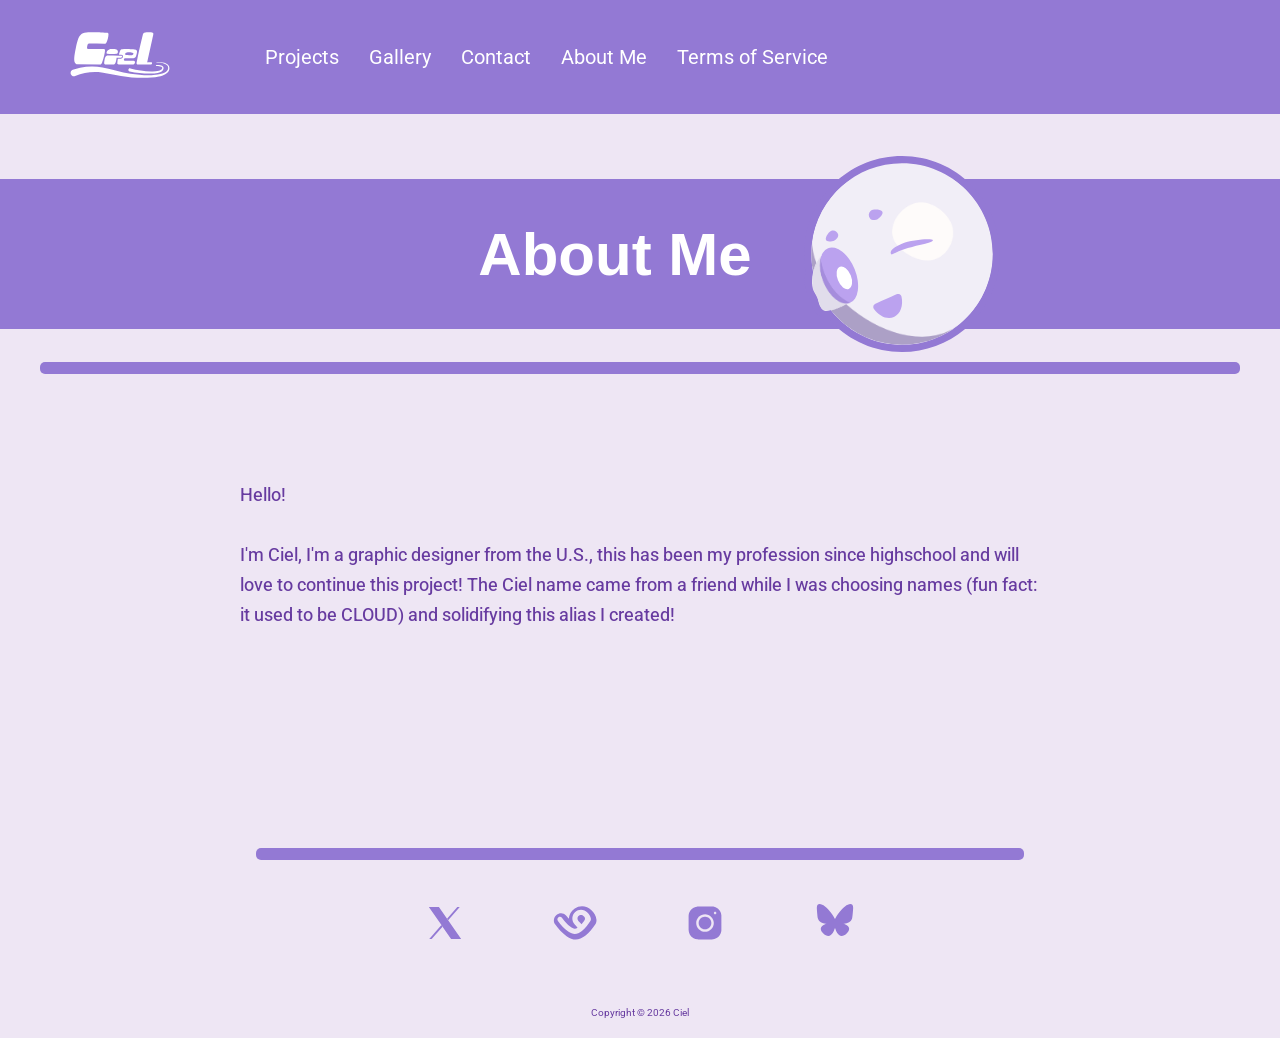
==== about_me.html @ c33e116c "Add files via upload" ====
<!DOCTYPE html>
<html lang="en">
<head>
    <meta charset="UTF-8">
    <meta name="viewport" content="width=device-width, initial-scale=1.0">
    <title>Ciel_Projectt</title>

    <link rel="stylesheet" href="style.css">

</head>
<body>
    <header>
        <nav>
            <a href="index.html"> <img class="nav_img" src="/Assets/Ciel_logo-01 copy.svg" width="100px" alt=""> </a>

            <ul>
                <li><a href="index.html">Projects</a></li>
                <li><a href="Gallery.html">Gallery</a></li>
                <li><a href="Contact.html">Contact</a></li>
                <li><a href="about_me.html">About Me</a></li>
                <li><a href="tos.html">Terms of Service</a></li>
            </ul>

        </nav>

        

    </header>

    <section>
        <div class="header_body">

            <svg width="10000" height="150" xmlns="http://www.w3.org/2000/svg">
            <rect width="10000" height="10000" x="0" y="0"/>
            </svg> 
        
            <h1>About Me</h1>

            <img class="mascot" src="/Assets/Ciel_Wink.svg" width="300px" alt="">

        </div>

        <hr class="header_line">

        
        <!-- <p class="caps_text">LOADING INSTANCE . . .</p>
        <p class="caps_text">COMPLETED . . .</p>
        <p class="caps_text">ENJOY</p> -->

        

        <!-- <svg width="300" height="130" xmlns="http://www.w3.org/2000/svg">
            <rect width="200" height="100" x="10" y="10" fill="white" />
        </svg> -->

    </section>

    <section id="about"> 
             
        <p>Hello! <br><br> I'm Ciel, I'm a graphic designer from the U.S., this has been my profession since highschool and will love to continue this project! The Ciel name came from a friend while I was choosing names (fun fact: it used to be CLOUD) and solidifying this alias I created!</p>
        

    </section>


    <footer>

        <hr class="footer_line">

        <section class="social_media"> 



            <ul>
                <li>
                    <a href=""><img src="/Assets/Tiwtter symbol-01.svg" width="50px" alt=""></a>
                </li>

                <li>
                    <a href=""> <img src="/Assets/Vgen_symbol-01.svg" width="50px" alt=""></a>
                </li>

                <li>
                    <a href=""> <img src="/Assets/Instagram Symbol-01.svg" width="50px" alt=""></a>
                </li>
                
                <li>
                    <a href=""> <img src="/Assets/Bluesky_Logo.svg" width="50px" alt=""></a>
                </li>
            </ul>


        </section>


        <p class="footer_txt">Copyright &copy 2026 Ciel </p>

    </footer>
    
</body>
</html>
---- style.css ----
@import url('https://fonts.googleapis.com/css2?family=Roboto:ital,wght@0,100..900;1,100..900&display=swap');

* {
  box-sizing: border-box;
}

:root {
    --primary-color: #9379D4;
    --secondary-color: #eee6f4;
    --text-color: #673ba0;
}

body {
    margin: 0;
    padding: 0;
    background-color: var(--secondary-color);
    font-family: Roboto;

    scrollbar-width: none;
    -ms-overflow-style: none;
}

::-webkit-scrollbar {
  display: none
}

header nav{
    display: flex;
    padding: 5px 5px 5px 70px;
    background-color: var(--primary-color);

}

header ul {
    list-style: none;
    display: flex;
    gap: 40px;
    margin: 0;
    padding-left: 100px;
    align-self: center;
    z-index: 2;
}

header ul li{
    font-size: 20px;
    font-family: "Roboto";
    color: white;
    margin: -5px;
}

header ul li a{
    transition: border-bottom 0.2s, color 0.2s, padding 0.2s, opacity 0.2s;

}

header ul li a, a:visited{
    color: white;
    text-decoration-line: none;
    border-bottom: 2px solid transparent;
    margin: -5px;
    padding: 5px;
}

header ul li a {transition-timing-function: ease-in-out;}

header ul li a:hover{
    padding: 5px;
    border-bottom: 2px solid var(--secondary-color);
}

header svg{

    position: absolute;
    z-index: 1;
    border-right-color: transparent;
}

section svg{
    position: absolute;
    z-index: -2;
    color: white;
}


section{

    padding: 40px
}

.header_body{
    display: flex;
    gap: 50px;
    align-items: center;
    justify-content: center;
}

.header_body svg{
    color: var(--primary-color);
    fill: var(--primary-color);
    padding: 0;
    left: 0;
}

h1{
    font-family: sans-serif;
    font-size: 60px;
    display: inline;
    color: white;
    animation-name: header;
    animation-duration: 1s;
}

@keyframes header {
    from {color: transparent;}
    to {color: white;}
}

.h1 {animation-timing-function: ease;}

.mascot{
    display: inline;
    max-width: 200px;
    
    animation-name: mascot;
    animation-duration: 1s;
}

@keyframes mascot {
    0% {opacity: 0%; padding-top: 80px; rotate: -60deg;}
    50% {opacity: 100%; padding-top: 0px; rotate: 5deg;}
    100% {opacity: 100%; padding-top: 0px; rotate: 0deg;}
}  

.mascot {animation-timing-function: ease;}

.header_line{
    border: 3px solid var(--primary-color);
    border-radius: 5px;
    animation-name: moving_line;
    animation-duration: 0.5s;
}


@keyframes moving_line {
    from {width: 0%; border-color: transparent;}
    to {width: 100%;}
}

.header_line {animation-timing-function: ease;}

.header_line{
    border: 6px solid var(--primary-color);
    border-radius: 5px;
    animation-name: moving_line;
    animation-duration: 1s;
}

@keyframes moving_line {
    from {width: 0%; border-color: transparent;}
    to {width: 100%;}
}

#project_gallery{
    display: grid;
    grid-template-columns: auto auto auto auto;
    gap: 40px;
    padding-top: 0px;
    justify-content: center;
    animation-name: Gallery_transparent;
    animation-duration: 1s;
}

#project_gallery a {
    text-decoration-line: none;
    transition-timing-function: ease-in-out;
    border-radius: 10px;
    transition: background-color 0.2s, color 0.2s, margin 0.2s, padding 0.2s;
}


#project_gallery a:hover{
    background-color: var(--primary-color);
    color: white;
    margin: -20px;
    padding: 15px;
    cursor: crosshair;
}

#project_gallery a:hover p {
    color: white;
}

#project_gallery a p{
    text-decoration-line: none;
    color: var(--text-color);
    font-size: large;
}

#gallery_responsive{
    display: flex;
    flex-wrap: wrap;
    justify-content: center;
    padding-top: 0;
    pointer-events: none;
}

#gallery_responsive a:hover{
    cursor: crosshair;
}

.gal_column{
    flex: 25%;
    max-width: 25%;
    padding: 0 10px;
}

.gal_column img {
    margin-top: 20px;
    vertical-align: middle;
    width: 100%;
}

@keyframes Gallery_transparent {
    from {opacity: 0%; padding-top: 80px;}
    to {opacity: 100%; padding-top: 0px;}
}  

@media (max-width: 1200px) {

    #project_gallery{
        grid-template-columns: auto;
    }


    nav{
        display: block !important;
    }

    header nav{
        padding: 0;
    }

    header nav a img{
        display: block;
        width: 200px !important;
        margin: auto;
    }

    nav ul{
        display: block;
        padding: 0;
    }

    nav ul li{
        font-size: 30px;
        padding-bottom: 30px;
        text-align: center;

    }

    .header_body svg {
        color: var(--primary-color);
        padding: 0;
        left: 0;
        max-width: 75%;
    }

    .header_body{
        gap: 60px;
        align-items: none;
        justify-content: none;
    }

    .gal_column {
        -ms-flex: 100%;
        flex: 50%;
        max-width: 100%;

    }

    .project_title{
        text-align: center;
    }

    .proj_section{
        padding: 70px !important;
    }
    
    .proj_txt{
        width: 100% !important;
        max-width: 100% !important;
    }
    
    #about{
        padding: 0 5px 0 5px !important;
    }

    .proj_layer_justimg{

        justify-content: center !important;
    }

    #tos{
        padding: 0 80px 100px 80px !important;
        width: 100% !important;
    }

}

@media (min-width: 1200px) {

    h1{
        padding-left: 200px;
    }
    
}

#project_gallery a img{
  max-width: 300px;
  height: auto;
}

.social_media{
    padding: 20px;
}

footer .social_media ul{
    list-style: none;
    display: flex;
    max-width: 50%;
    padding: 10px;
    justify-content: space-evenly;
    margin: auto;
}


footer .social_media ul a img{
    transition: border-bottom 0.2s, background-color 0.2s;
    color: var(--primary-color);
    border-radius: 3px;
    border-bottom: 5px solid transparent;
}

footer .social_media ul a img:hover{
    border-bottom: 5px solid var(--primary-color);

}



.footer_line{
    border: 6px solid var(--primary-color);
    border-radius: 5px;
    width: 60%;
    animation-name: moving_line_f;
    animation-duration: 0.2s;
}

.footer_line {animation-timing-function: ease;}

@keyframes moving_line_f {
    from {width: 0%; border-color: transparent;}
    to {width: 60%;}
}

footer p{
    font-size: 20px;
    color: var(--primary-color);
    text-align: center;
}

.footer_txt{
    padding: 20px;
    text-align: center;
    color: var(--text-color);
    margin: auto;
    font-size: 10px;
}

/* Contact */

#contact{
    display: flex;
    color: white;
    gap: 100px;
    justify-content: center;
    flex-wrap: wrap;
    background-color: var(--primary-color);
}

form{
    padding: 60px 80px 60px 80px;
    width: 600px;
    font-family: "Roboto";
    background-color: var(--secondary-color);
    border-radius: 10px;
}

.contact_left{
    font-size: 30px;
    font-weight: bold;
}

form label{
    font-family: "Roboto";
    width: 100%;
    color: var(--primary-color);
    font-size: 20px;
    font-weight: bold;
}



form input{
    font-family: "Roboto";
    width: 100%;
    padding: 20px;
    margin-top: 10px;
    margin-bottom: 20px;
    font-size: 15px;
    border: none;
    color: var(--text-color);
    border-radius: 10px;
    background-color: white;

    border: 3px solid var(--primary-color);
    outline: none;
}

textarea{
    width: 100%;
    resize: none;
    font-size: 15px;
    padding: 20px;
    color: var(--text-color);
    border: none;
    border-radius: 10px;
    margin-top: 20px;
    background-color: white;

    border: 3px solid var(--primary-color);
    outline: none;
}



button[type=submit]{
    background-color: #a382eb;
    color: white;
    margin-top: 50px;
    font-size: 20px;
    transition-timing-function: ease-in-out;
    transition: background-color 0.2s;
    border: none;
    padding: 30px;
    border-radius: 10px;
    width: 100%;
    
}

button[type=submit]:hover{
    background-color: #c5b6e6;
}

button[type=submit]:active{
    background-color: #9b85cb;

}



/* About Me */
 
#about{
    padding: 0 200px 100px 200px;
    margin-bottom: 60px;
}

#about p{
    padding: 40px;
    color: var(--text-color);
    font-size: large;
    line-height: 30px;
    font-weight: 450;
}

/* terms of service */

#tos{
    padding: 0 150px 100px 150px;
    color: var(--text-color);
    width: 75%;
}

#tos p{
    line-height: 30px;
    font-weight: 450;
    padding-bottom: 20px;
}

/* Project Details */


.project_title{
    font-size: 60px;
    font-weight: bold;
}

.project_title, .project_description{
    padding: 0;
    color: var(--text-color);
    animation-name: header_project;
    animation-duration: 1s;
}

@keyframes header_project {
    from {opacity: 0%; }
    to {opacity: 100%; }
}  

.proj_section{
    padding: 0px 150px 100px 150px;
}

.proj_txt{
    max-width: 50%;
    color: var(--text-color);
    word-spacing: 2px;
    line-height: 20px;

}

.proj_layer{
    display: flex;
    flex-wrap: wrap;
    gap: 50px;
    justify-content: space-between;
}

.proj_img{
    max-width: 500px;
    height: auto;
    justify-self: center;
}

.proj_img img{
    max-width: 100%;
    height: auto;
}

.proj_img p{
    color: var(--text-color);
}

.proj_layer_justimg{
    padding-top: 80px;
    display: flex;
    gap: 20px;
    flex-wrap: wrap;
    justify-content: space-between;
}

.proj_layer_justimg img{
    max-width: 300px;
}

.proj_two_img_layer{
    display: flex;
    gap: 50px;
    flex-wrap: wrap;
    padding-top: 50px;
}
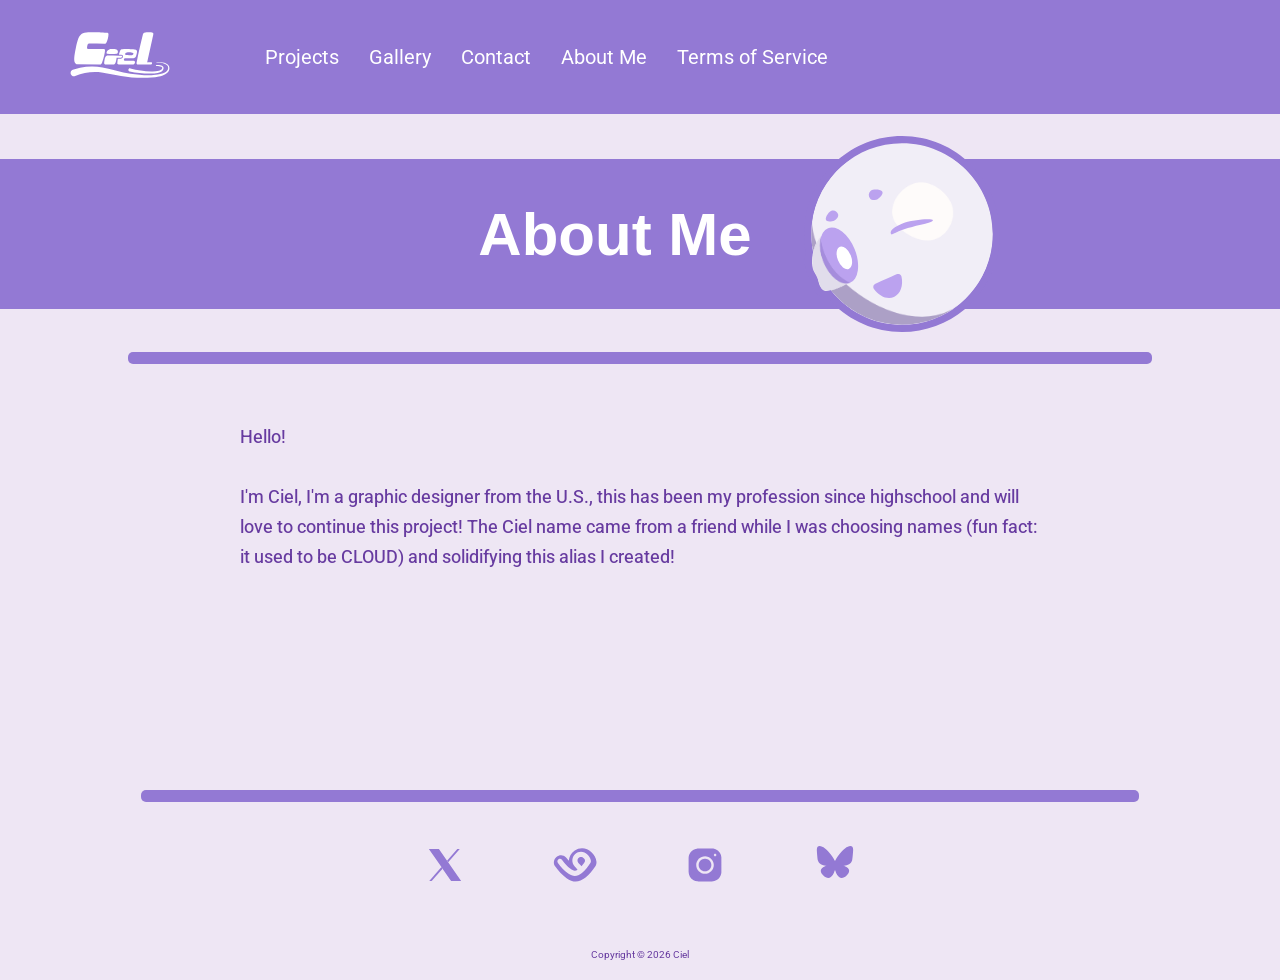
==== commit 31f45d83: "Add files via upload" ====
--- a/about_me.html
+++ b/about_me.html
@@ -3,7 +3,14 @@
 <head>
     <meta charset="UTF-8">
     <meta name="viewport" content="width=device-width, initial-scale=1.0">
-    <title>Ciel_Projectt</title>
+    <title>About Me</title>
+
+            <meta content="Ciel Graphics" property="og:title" />
+    <meta content="Portfolio for Ciel's Work" property="og:description" />
+    <meta content="https://embed.com/cielgraphic.com" property="og:url" />
+    <meta content="https://embed.com/Assets/Images/Ciel_Wink.svg" property="og:image" />
+    <meta name="twitter:card" content="summary_large_image">
+    <meta content="#9379D4" data-react-helmet="true" name="theme-color" />
 
     <link rel="stylesheet" href="style.css">
 
@@ -27,7 +34,7 @@
 
     </header>
 
-    <section>
+    <section class="title">
         <div class="header_body">
 
             <svg width="10000" height="150" xmlns="http://www.w3.org/2000/svg">
@@ -40,7 +47,6 @@
 
         </div>
 
-        <hr class="header_line">
 
         
         <!-- <p class="caps_text">LOADING INSTANCE . . .</p>
@@ -54,6 +60,9 @@
         </svg> -->
 
     </section>
+
+    <hr class="header_line">
+
 
     <section id="about"> 
              
--- a/style.css
+++ b/style.css
@@ -15,6 +15,7 @@
     padding: 0;
     background-color: var(--secondary-color);
     font-family: Roboto;
+    overflow-x: hidden;
 
     scrollbar-width: none;
     -ms-overflow-style: none;
@@ -22,6 +23,10 @@
 
 ::-webkit-scrollbar {
   display: none
+}
+
+.title{
+    padding: 20px 0 10px 0;
 }
 
 header nav{
@@ -81,11 +86,6 @@
     color: white;
 }
 
-
-section{
-
-    padding: 40px
-}
 
 .header_body{
     display: flex;
@@ -153,18 +153,19 @@
     border-radius: 5px;
     animation-name: moving_line;
     animation-duration: 1s;
+    width: 80%;
 }
 
 @keyframes moving_line {
     from {width: 0%; border-color: transparent;}
-    to {width: 100%;}
+    to {width: 80%;}
 }
 
 #project_gallery{
     display: grid;
     grid-template-columns: auto auto auto auto;
     gap: 40px;
-    padding-top: 0px;
+    padding: 40px 0 40px 0;
     justify-content: center;
     animation-name: Gallery_transparent;
     animation-duration: 1s;
@@ -200,7 +201,7 @@
     display: flex;
     flex-wrap: wrap;
     justify-content: center;
-    padding-top: 0;
+    padding: 10px 0 50px 0;
     pointer-events: none;
 }
 
@@ -221,99 +222,11 @@
 }
 
 @keyframes Gallery_transparent {
-    from {opacity: 0%; padding-top: 80px;}
-    to {opacity: 100%; padding-top: 0px;}
+    from {opacity: 0%; padding-top: 100px;}
+    to {opacity: 100%; padding-top: 40px;}
 }  
 
-@media (max-width: 1200px) {
-
-    #project_gallery{
-        grid-template-columns: auto;
-    }
-
-
-    nav{
-        display: block !important;
-    }
-
-    header nav{
-        padding: 0;
-    }
-
-    header nav a img{
-        display: block;
-        width: 200px !important;
-        margin: auto;
-    }
-
-    nav ul{
-        display: block;
-        padding: 0;
-    }
-
-    nav ul li{
-        font-size: 30px;
-        padding-bottom: 30px;
-        text-align: center;
-
-    }
-
-    .header_body svg {
-        color: var(--primary-color);
-        padding: 0;
-        left: 0;
-        max-width: 75%;
-    }
-
-    .header_body{
-        gap: 60px;
-        align-items: none;
-        justify-content: none;
-    }
-
-    .gal_column {
-        -ms-flex: 100%;
-        flex: 50%;
-        max-width: 100%;
-
-    }
-
-    .project_title{
-        text-align: center;
-    }
-
-    .proj_section{
-        padding: 70px !important;
-    }
-    
-    .proj_txt{
-        width: 100% !important;
-        max-width: 100% !important;
-    }
-    
-    #about{
-        padding: 0 5px 0 5px !important;
-    }
-
-    .proj_layer_justimg{
-
-        justify-content: center !important;
-    }
-
-    #tos{
-        padding: 0 80px 100px 80px !important;
-        width: 100% !important;
-    }
-
-}
-
-@media (min-width: 1200px) {
-
-    h1{
-        padding-left: 200px;
-    }
-    
-}
+
 
 #project_gallery a img{
   max-width: 300px;
@@ -351,7 +264,7 @@
 .footer_line{
     border: 6px solid var(--primary-color);
     border-radius: 5px;
-    width: 60%;
+    width: 78%;
     animation-name: moving_line_f;
     animation-duration: 0.2s;
 }
@@ -386,6 +299,9 @@
     justify-content: center;
     flex-wrap: wrap;
     background-color: var(--primary-color);
+    margin-top: 50px;
+    margin-bottom: 50px;
+    padding: 50px 0 50px 0px;
 }
 
 form{
@@ -399,6 +315,10 @@
 .contact_left{
     font-size: 30px;
     font-weight: bold;
+}
+
+.right{
+    padding: 40px;
 }
 
 form label{
@@ -487,6 +407,7 @@
 /* terms of service */
 
 #tos{
+    margin-top: 50px;
     padding: 0 150px 100px 150px;
     color: var(--text-color);
     width: 75%;
@@ -571,3 +492,156 @@
     padding-top: 50px;
 }
 
+
+
+
+
+/* MEDIA SIZES */
+
+
+
+
+/* Phone Size*/
+
+@media (max-width: 600px) {
+
+    h1{
+        font-size: 50px;
+        margin: 0;
+        text-align: center;
+    }
+
+    .mascot{
+        display: none;
+    }
+
+    #project_gallery{
+        grid-template-columns: auto;
+    }
+
+
+    nav{
+        display: block !important;
+    }
+
+
+    header nav{
+        padding: 0;
+    }
+
+    header nav a img{
+        display: block;
+        margin: auto;
+    }
+
+    nav ul{
+        display: block;
+        padding: 0;
+    }
+
+    nav ul li{
+        font-size: 20px;
+        text-align: center;
+        padding: 20px;
+    }
+
+    .header_body svg {
+        color: var(--primary-color);
+        padding: 0;
+        left: 0;
+    }
+
+    .header_body{
+        gap: 60px;
+        align-items: none;
+        justify-content: none;
+
+        margin-bottom: 30px;
+    }
+
+    .gal_column {
+        -ms-flex: 100%;
+        flex: 50%;
+        max-width: 100%;
+
+    }
+
+    .header_line{
+        width: 80%;
+    }
+
+    #contact{
+        gap: 0;
+        margin-top: 30px;
+    }
+
+    .contact_left{
+        padding: 10px 50px 0 50px;
+        font-size: 25px;
+    }
+
+    .title{
+        padding: 80px 0 40px 0;
+    }   
+
+    form{
+        padding: 30px;
+        width: 100%;
+        border-radius: 0;
+    }
+
+    .project_title{
+        text-align: center;
+        font-size: 50px;
+    }
+
+    .proj_section{
+        padding: 40px !important;
+    }
+    
+    .proj_txt{
+        width: 100% !important;
+        max-width: 100% !important;
+    }
+    
+    #about{
+        padding: 0 5px 0 5px !important;
+    }
+
+    .proj_layer_justimg{
+
+        justify-content: center !important;
+    }
+
+    #tos{
+        padding: 0 45px 100px 45px !important;
+        width: 100% !important;
+    }
+
+    .right{
+        padding: 0px;
+    }
+
+
+    .title.tos{
+
+        padding: 50px 0 20px 0;
+    }
+
+    footer .social_media ul{
+        max-width: 100%;
+    }
+
+}
+
+
+
+@media (min-width: 1200px) {
+
+    h1{
+        padding-left: 200px;
+    }
+    
+}
+
+
